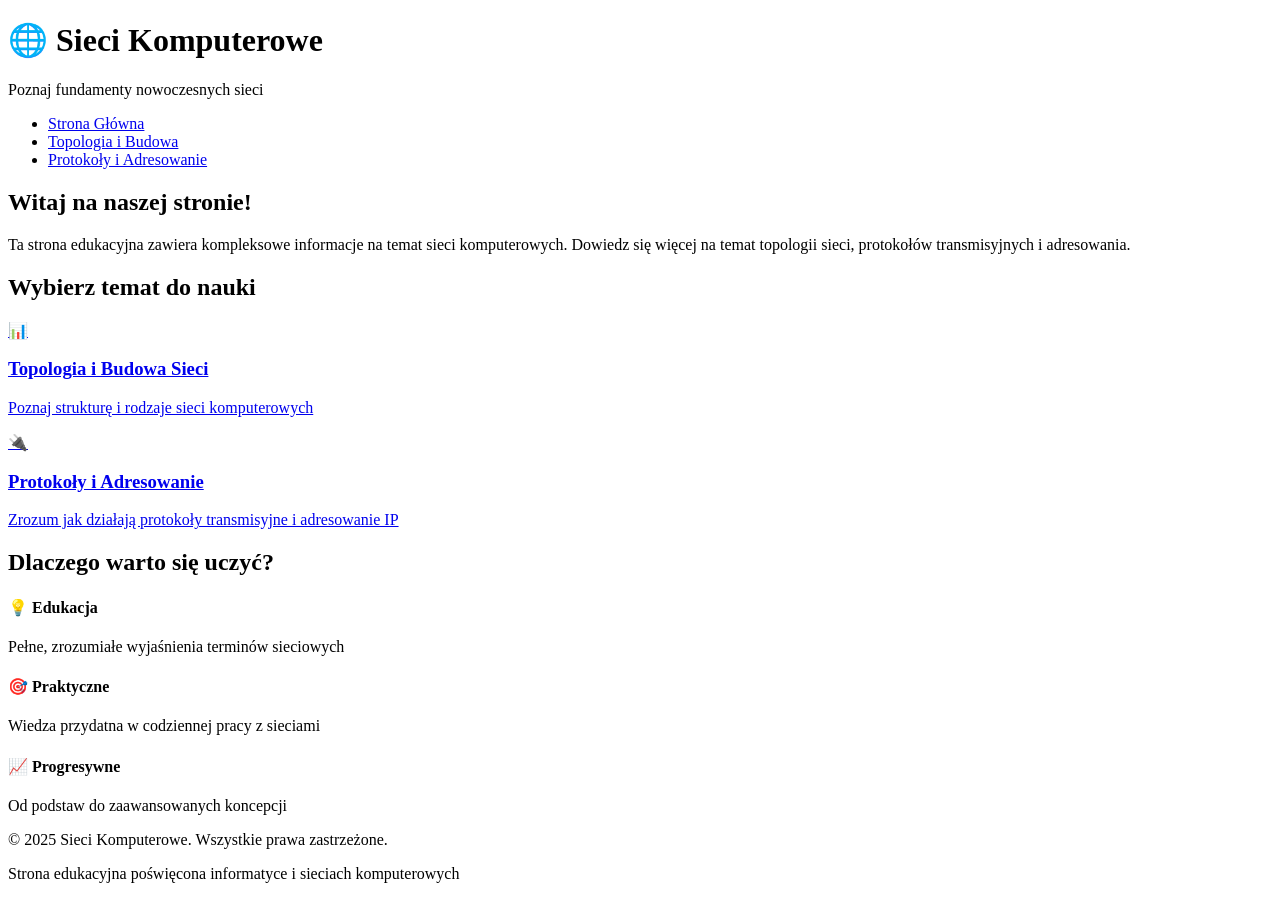
==== index.html @ e989c19c "Create index.html for Polish network website" ====
<!DOCTYPE html>
<html lang="pl">
<head>
    <meta charset="UTF-8">
    <meta name="viewport" content="width=device-width, initial-scale=1.0">
    <title>Sieci Komputerowe - Strona Główna</title>
    <link rel="stylesheet" href="style.css">
</head>
<body>
    <header>
        <h1>🌐 Sieci Komputerowe</h1>
        <p class="subtitle">Poznaj fundamenty nowoczesnych sieci</p>
    </header>

    <nav class="navbar">
        <div class="nav-container">
            <ul class="nav-menu">
                <li><a href="index.html" class="nav-link active">Strona Główna</a></li>
                <li><a href="topologia.html" class="nav-link">Topologia i Budowa</a></li>
                <li><a href="protokoly.html" class="nav-link">Protokoły i Adresowanie</a></li>
            </ul>
        </div>
    </nav>

    <main class="container">
        <section class="hero">
            <h2>Witaj na naszej stronie!</h2>
            <p>Ta strona edukacyjna zawiera kompleksowe informacje na temat sieci komputerowych. Dowiedz się więcej na temat topologii sieci, protokołów transmisyjnych i adresowania.</p>
        </section>

        <section class="topics">
            <h2>Wybierz temat do nauki</h2>
            <div class="button-container">
                <a href="topologia.html" class="btn btn-primary">
                    <div class="btn-icon">📊</div>
                    <div class="btn-text">
                        <h3>Topologia i Budowa Sieci</h3>
                        <p>Poznaj strukturę i rodzaje sieci komputerowych</p>
                    </div>
                </a>

                <a href="protokoly.html" class="btn btn-secondary">
                    <div class="btn-icon">🔌</div>
                    <div class="btn-text">
                        <h3>Protokoły i Adresowanie</h3>
                        <p>Zrozum jak działają protokoły transmisyjne i adresowanie IP</p>
                    </div>
                </a>
            </div>
        </section>

        <section class="info">
            <h2>Dlaczego warto się uczyć?</h2>
            <div class="info-grid">
                <div class="info-card">
                    <h4>💡 Edukacja</h4>
                    <p>Pełne, zrozumiałe wyjaśnienia terminów sieciowych</p>
                </div>
                <div class="info-card">
                    <h4>🎯 Praktyczne</h4>
                    <p>Wiedza przydatna w codziennej pracy z sieciami</p>
                </div>
                <div class="info-card">
                    <h4>📈 Progresywne</h4>
                    <p>Od podstaw do zaawansowanych koncepcji</p>
                </div>
            </div>
        </section>
    </main>

    <footer>
        <p>&copy; 2025 Sieci Komputerowe. Wszystkie prawa zastrzeżone.</p>
        <p>Strona edukacyjna poświęcona informatyce i sieciach komputerowych</p>
    </footer>
</body>
</html>
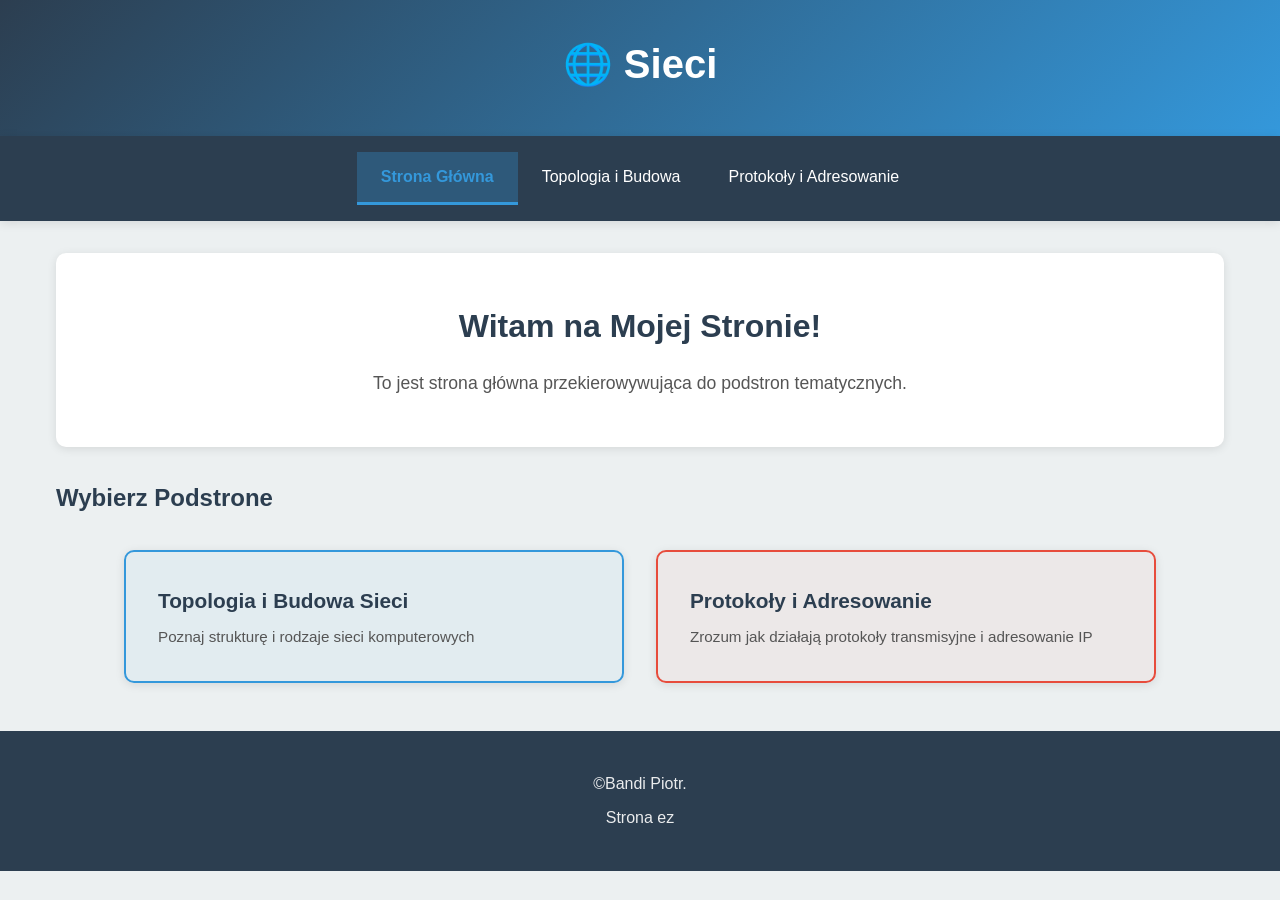
==== commit 37cd66c6: "test" ====
--- a/index.html
+++ b/index.html
@@ -3,13 +3,12 @@
 <head>
     <meta charset="UTF-8">
     <meta name="viewport" content="width=device-width, initial-scale=1.0">
-    <title>Sieci Komputerowe - Strona Główna</title>
+    <title>Informatyka - Strona Główna</title>
     <link rel="stylesheet" href="style.css">
 </head>
 <body>
     <header>
-        <h1>🌐 Sieci Komputerowe</h1>
-        <p class="subtitle">Poznaj fundamenty nowoczesnych sieci</p>
+        <h1>🌐 Sieci</h1>
     </header>
 
     <nav class="navbar">
@@ -24,15 +23,14 @@
 
     <main class="container">
         <section class="hero">
-            <h2>Witaj na naszej stronie!</h2>
-            <p>Ta strona edukacyjna zawiera kompleksowe informacje na temat sieci komputerowych. Dowiedz się więcej na temat topologii sieci, protokołów transmisyjnych i adresowania.</p>
+            <h2>Witam na Mojej Stronie!</h2>
+            <p>To jest strona główna przekierowywująca do podstron tematycznych.</p>
         </section>
 
         <section class="topics">
-            <h2>Wybierz temat do nauki</h2>
+            <h2>Wybierz Podstrone</h2>
             <div class="button-container">
                 <a href="topologia.html" class="btn btn-primary">
-                    <div class="btn-icon">📊</div>
                     <div class="btn-text">
                         <h3>Topologia i Budowa Sieci</h3>
                         <p>Poznaj strukturę i rodzaje sieci komputerowych</p>
@@ -40,7 +38,6 @@
                 </a>
 
                 <a href="protokoly.html" class="btn btn-secondary">
-                    <div class="btn-icon">🔌</div>
                     <div class="btn-text">
                         <h3>Protokoły i Adresowanie</h3>
                         <p>Zrozum jak działają protokoły transmisyjne i adresowanie IP</p>
@@ -48,29 +45,11 @@
                 </a>
             </div>
         </section>
-
-        <section class="info">
-            <h2>Dlaczego warto się uczyć?</h2>
-            <div class="info-grid">
-                <div class="info-card">
-                    <h4>💡 Edukacja</h4>
-                    <p>Pełne, zrozumiałe wyjaśnienia terminów sieciowych</p>
-                </div>
-                <div class="info-card">
-                    <h4>🎯 Praktyczne</h4>
-                    <p>Wiedza przydatna w codziennej pracy z sieciami</p>
-                </div>
-                <div class="info-card">
-                    <h4>📈 Progresywne</h4>
-                    <p>Od podstaw do zaawansowanych koncepcji</p>
-                </div>
-            </div>
-        </section>
     </main>
 
     <footer>
-        <p>&copy; 2025 Sieci Komputerowe. Wszystkie prawa zastrzeżone.</p>
-        <p>Strona edukacyjna poświęcona informatyce i sieciach komputerowych</p>
+        <p>&copy;Bandi Piotr.</p>
+        <p>Strona ez</p>
     </footer>
 </body>
 </html>
--- a/style.css
+++ b/style.css
@@ -0,0 +1,350 @@
+* {
+    margin: 0;
+    padding: 0;
+    box-sizing: border-box;
+}
+
+:root {
+    --primary-color: #2c3e50;
+    --secondary-color: #3498db;
+    --accent-color: #e74c3c;
+    --light-bg: #ecf0f1;
+    --light-gray: #f8f9fa;
+    --dark-text: #2c3e50;
+    --text-gray: #555;
+    --border-color: #ddd;
+    --shadow: 0 2px 10px rgba(0, 0, 0, 0.1);
+    --shadow-hover: 0 4px 20px rgba(0, 0, 0, 0.15);
+}
+
+body {
+    font-family: 'Segoe UI', Tahoma, Geneva, Verdana, sans-serif;
+    line-height: 1.6;
+    color: var(--dark-text);
+    background-color: var(--light-bg);
+}
+
+html {
+    scroll-behavior: smooth;
+}
+
+
+header {
+    background: linear-gradient(135deg, var(--primary-color) 0%, var(--secondary-color) 100%);
+    color: white;
+    text-align: center;
+    padding: 2rem 1rem;
+    box-shadow: var(--shadow);
+}
+
+header h1 {
+    font-size: 2.5rem;
+    margin-bottom: 0.5rem;
+    font-weight: 700;
+}
+
+
+
+.navbar {
+    background-color: var(--primary-color);
+    padding: 1rem 0;
+    box-shadow: var(--shadow);
+    position: sticky;
+    top: 0;
+    z-index: 100;
+}
+
+.nav-container {
+    max-width: 1200px;
+    margin: 0 auto;
+    padding: 0 1rem;
+}
+
+.nav-menu {
+    list-style: none;
+    display: flex;
+    justify-content: center;
+    flex-wrap: wrap;
+    gap: 0;
+}
+
+.nav-menu li {
+    margin: 0;
+}
+
+.nav-link {
+    display: block;
+    color: white;
+    text-decoration: none;
+    padding: 0.75rem 1.5rem;
+    transition: all 0.3s ease;
+    border-bottom: 3px solid transparent;
+}
+
+.nav-link:hover {
+    background-color: rgba(255, 255, 255, 0.1);
+    border-bottom-color: var(--secondary-color);
+}
+
+.nav-link.active {
+    background-color: rgba(52, 152, 219, 0.3);
+    border-bottom-color: var(--secondary-color);
+    color: #3498db;
+    font-weight: 600;
+}
+
+
+.container {
+    max-width: 1200px;
+    margin: 2rem auto;
+    padding: 0 1rem;
+}
+
+
+.hero {
+    background-color: white;
+    padding: 3rem 2rem;
+    border-radius: 10px;
+    box-shadow: var(--shadow);
+    margin-bottom: 2rem;
+    text-align: center;
+}
+
+.hero h2 {
+    color: var(--primary-color);
+    font-size: 2rem;
+    margin-bottom: 1rem;
+}
+
+.hero p {
+    font-size: 1.1rem;
+    color: var(--text-gray);
+    line-height: 1.8;
+}
+
+
+.btn-container,
+.button-container {
+    display: flex;
+    gap: 2rem;
+    flex-wrap: wrap;
+    justify-content: center;
+    margin: 2rem 0;
+}
+
+.btn {
+    display: flex;
+    align-items: center;
+    gap: 1.5rem;
+    padding: 2rem;
+    background-color: white;
+    border: 2px solid var(--border-color);
+    border-radius: 10px;
+    text-decoration: none;
+    color: var(--dark-text);
+    transition: all 0.3s ease;
+    box-shadow: var(--shadow);
+    cursor: pointer;
+    flex: 1;
+    min-width: 300px;
+    max-width: 500px;
+}
+
+.btn:hover {
+    transform: translateY(-5px);
+    box-shadow: var(--shadow-hover);
+    border-color: var(--secondary-color);
+}
+
+.btn-primary {
+    border-color: var(--secondary-color);
+    background-color: rgba(52, 152, 219, 0.05);
+}
+
+.btn-primary:hover {
+    background-color: rgba(52, 152, 219, 0.15);
+}
+
+.btn-secondary {
+    border-color: var(--accent-color);
+    background-color: rgba(231, 76, 60, 0.05);
+}
+
+.btn-secondary:hover {
+    background-color: rgba(231, 76, 60, 0.15);
+}
+
+.btn-text h3 {
+    text-align: left;
+    color: var(--primary-color);
+    margin-bottom: 0.5rem;
+    font-size: 1.3rem;
+}
+
+.btn-text p {
+    text-align: left;
+    color: var(--text-gray);
+    font-size: 0.95rem;
+}
+
+
+.info {
+    background-color: white;
+    padding: 3rem 2rem;
+    border-radius: 10px;
+    box-shadow: var(--shadow);
+    margin-bottom: 2rem;
+}
+
+.info h2 {
+    text-align: center;
+    color: var(--primary-color);
+    margin-bottom: 2rem;
+    font-size: 1.8rem;
+}
+
+.info-grid {
+    display: grid;
+    grid-template-columns: repeat(auto-fit, minmax(250px, 1fr));
+    gap: 2rem;
+}
+
+.info-card {
+    background-color: var(--light-gray);
+    padding: 2rem;
+    border-radius: 8px;
+    border-left: 4px solid var(--secondary-color);
+    transition: all 0.3s ease;
+}
+
+.info-card:hover {
+    transform: translateY(-3px);
+    box-shadow: var(--shadow);
+}
+
+.info-card h4 {
+    color: var(--primary-color);
+    margin-bottom: 1rem;
+    font-size: 1.2rem;
+}
+
+.info-card p {
+    color: var(--text-gray);
+    line-height: 1.6;
+}
+
+
+.content {
+    background-color: white;
+    padding: 2rem;
+    border-radius: 10px;
+    box-shadow: var(--shadow);
+}
+
+.content h2 {
+    color: var(--primary-color);
+    font-size: 2rem;
+    margin-bottom: 1.5rem;
+    padding-bottom: 1rem;
+    border-bottom: 3px solid var(--secondary-color);
+}
+
+article {
+    margin-bottom: 2.5rem;
+}
+
+article h3 {
+    color: var(--primary-color);
+    font-size: 1.5rem;
+    margin: 1.5rem 0 1rem 0;
+    padding-left: 0.5rem;
+    border-left: 4px solid var(--secondary-color);
+}
+
+article h4 {
+    color: var(--secondary-color);
+    font-size: 1.2rem;
+    margin: 1.5rem 0 0.8rem 0;
+}
+
+article p {
+    color: var(--text-gray);
+    line-height: 1.8;
+    margin-bottom: 1rem;
+}
+
+article ul,
+article ol {
+    margin-left: 2rem;
+    margin-bottom: 1rem;
+    color: var(--text-gray);
+}
+
+article li {
+    margin-bottom: 0.5rem;
+    line-height: 1.6;
+}
+
+.content-image {
+    max-width: 100%;
+    height: auto;
+    margin: 1.5rem 0;
+    border-radius: 8px;
+    box-shadow: var(--shadow);
+    display: block;
+}
+
+
+.navigation-buttons {
+    display: flex;
+    gap: 1rem;
+    justify-content: center;
+    flex-wrap: wrap;
+    margin: 2rem 0;
+}
+
+.nav-btn {
+    display: inline-block;
+    padding: 0.75rem 1.5rem;
+    background-color: var(--secondary-color);
+    color: white;
+    text-decoration: none;
+    border-radius: 5px;
+    transition: all 0.3s ease;
+    box-shadow: var(--shadow);
+    font-weight: 600;
+}
+
+.nav-btn:hover {
+    background-color: var(--primary-color);
+    transform: translateY(-2px);
+    box-shadow: var(--shadow-hover);
+}
+
+
+footer {
+    background-color: var(--primary-color);
+    color: white;
+    text-align: center;
+    padding: 2rem 1rem;
+    margin-top: 3rem;
+}
+
+footer p {
+    margin: 0.5rem 0;
+    opacity: 0.9;
+}
+
+a:focus {
+    outline: 2px solid var(--secondary-color);
+    outline-offset: 2px;
+}
+
+button:focus,
+input:focus,
+select:focus,
+textarea:focus {
+    outline: 2px solid var(--secondary-color);
+    outline-offset: 2px;
+}
+
